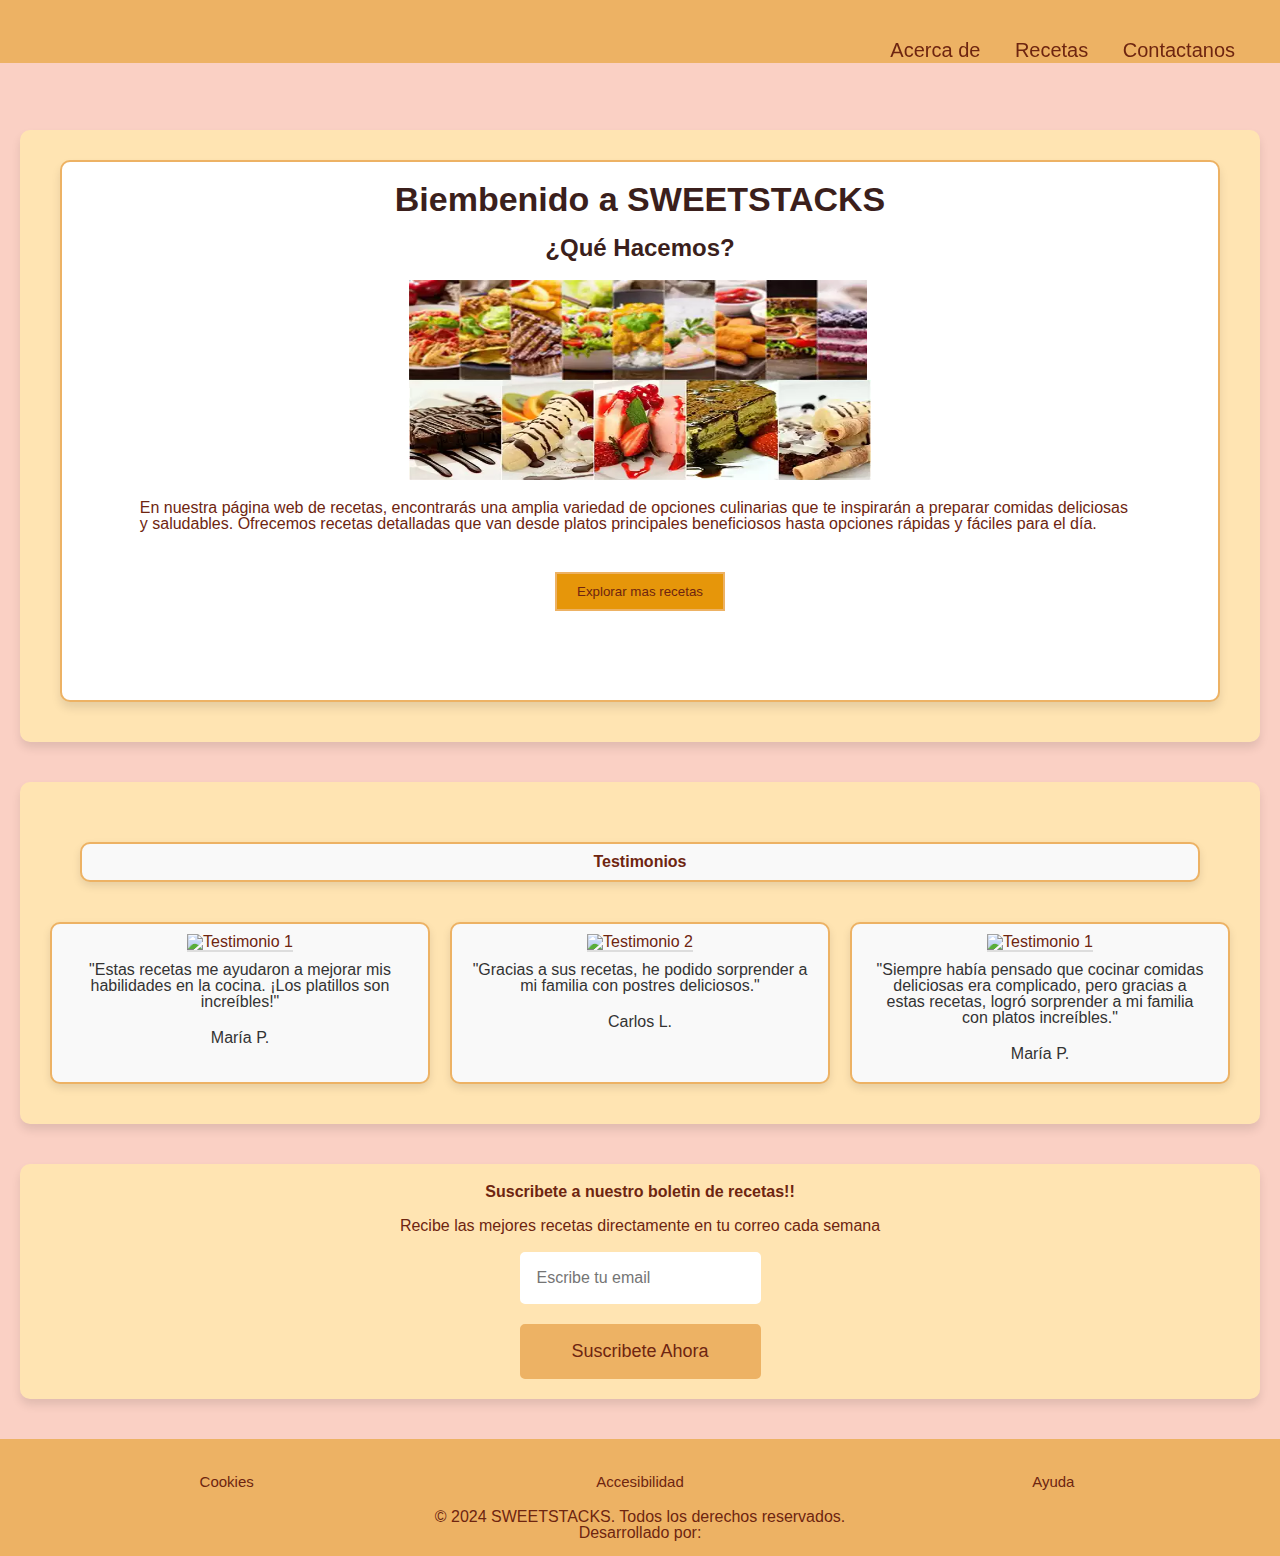
==== index.html @ 6b1458a8 "commit of "jissbossh"" ====
<!DOCTYPE html>
<html lang="es">

  <head>
    <meta charset="UTF-8" />
    <meta name="viewport"
      content="width=device-width, initial-scale=1.0" />
    <title>SWEETSTACKS</title>
    <link rel="stylesheet" href="css/reset.css" />
    <link rel="stylesheet" href="css/styles.css" />
    <link rel="stylesheet" href="css/header.css" />
    <link rel="stylesheet" href="css/footer.css" />
    <link rel="stylesheet" href="css/responsive.css" />
    <link rel="shortcut icon" href="img/logo.svg" type="image/x-icon">
  </head>

  <body>
    <header class="Encabezado">
      <a href="index.html"><img class="logo"
          src="img/logo.svg"
          alt /></a>
      <nav class="menu">
        <ul>
          <li><a href="index.html">Acerca de</a></li>
          <li><a href="html/recetas.html">Recetas</a></li>
          <li><a href="html/contacto.html">Contactanos</a></li>
        </ul>
      </nav>
    </header>

    <main class="main">
      <div class="test">
        <div class="principal-container">
          <h1 class="titlo">Biembenido a SWEETSTACKS</h1>
          <h2 class="subtitulo">¿Qué Hacemos?</h2>
          <section class="container">
            <!-- <img class="img_gourmet" src="img/gourmet.webp" alt="img_gourmet" /> -->
            <img class src="img/banner.webp" alt="img_gourmet" />
            <p class="descripcion_gourmet">
              En nuestra página web de recetas, encontrarás una amplia variedad
              de
              opciones culinarias que te inspirarán a preparar comidas
              deliciosas
              y saludables. Ofrecemos recetas detalladas que van desde platos
              principales beneficiosos hasta opciones rápidas y fáciles para el
              día.
            </p>
            <div class="expo_recetas">
              <button onclick="window.location.href='html/recetas.html'">
                Explorar mas recetas
              </button>
            </div>
          </section>
          <!--<section class="container">
        <p class="descripcion_panaderia">
          En nuestra página web de recetas de repostería, te ofrecemos una
          deliciosa selección de postres y dulces que harán que cualquier
          ocasión sea especial. Desde cupcakes decorados con hermosos glaseados,
          hasta esponjosos panqueques y pasteles, aquí encontrarás recetas que
          son tanto visualmente atractivas como irresistibles al paladar.Ya seas
          amante de los cupcakes creativos o de los pancakes caseros para el
          desayuno, cada receta está diseñada para que sigas los pasos
          fácilmente, con ingredientes comunes y técnicas sencillas. Además, te
          proporcionamos consejos para personalizar tus creaciones con
          decoraciones únicas y cómo conseguir la textura perfecta en cada
          bocado. Si buscas impresionar con tus habilidades de repostería o
          simplemente disfrutar de un dulce casero, este es el lugar para ti.
          ¡Deja volar tu creatividad y endulza tu día!
        </p>
        <img class="img_panaderia" src="img/panaderia.webp" alt="" />
      </section>-->
          <!-- <section>
          <div class="expo_recetas">
            <button>Explorar mas recetas</button>
          </div>
        </section> -->
        </div>
      </div>
      <div id="test"
        class="test">
        <h3 class="destaque_titulo">Testimonios</h3>
        <section class="section_testimonios">
          <div class="testimonial">
            <img class="img_test"
              src="img/Ana_M..webp"
              alt="Testimonio 1" />
            <p>
              "Estas recetas me ayudaron a mejorar mis habilidades en la cocina.
              ¡Los platillos son increíbles!"
            </p>
            <p>María P.</p>
          </div>
          <div class="testimonial">
            <img class="img_test"
              src="img/Juan_P..webp"
              alt="Testimonio 2" />
            <p>
              "Gracias a sus recetas, he podido sorprender a mi familia con
              postres deliciosos."
            </p>
            <p>Carlos L.</p>
          </div>
          <div class="testimonial">
            <img class="img_test"
              src="img/Maria_L.webp"
              alt="Testimonio 1" />
            <p>
              "Siempre había pensado que cocinar comidas deliciosas era
              complicado, pero gracias a estas recetas, logró sorprender a mi
              familia con platos increíbles."
            </p>
            <p>María P.</p>
          </div>
        </section>
      </div>

      <section class="banner">
        <h3>Suscribete a nuestro boletin de recetas!!</h3>
        <label id="labelEmail" for="email">Recibe las mejores recetas
          directamente en tu correo cada semana</label>
        <form action class="form_group">
          <!-- <p>recibe las mejores recetas directamente en tu correo cada -->
          <!-- semana</p> -->
          <!-- <label id="labelEmail" for="email">Recibe las mejores recetas directamente en tu correo cada semana</label> -->
          <input type="email" name="email" id="email"
            placeholder="Escribe tu email" required>
          <button class type="submit">Suscribete Ahora</button>
        </form>
      </section>
    </main>

    <footer class="footer">
      <nav class="pie">
        <ul>
          <!-- <li><a href="#">Privacidad</a></li> -->
          <!-- <li><a href="#">Terminos y Condiciones</a></li> -->
          <!-- <li><a href="#">Trabaja con nosotros</a></li> -->
          <li><a href="#">Cookies</a></li>
          <li><a href="#">Accesibilidad</a></li>
          <li><a href="#">Ayuda</a></li>
        </ul>
      </nav>
      <p>&copy; 2024 SWEETSTACKS. Todos los derechos reservados.</p>
      <p>Desarrollado por:</p>
    </footer>
  </body>

</html>
---- css/styles.css ----
/* PRINCIPAL */
/* #region main*/
/* #region seccion principal*/
* {
  margin: 0;
  padding: 0;
  box-sizing: border-box;
}

body {
  margin: 0;
  padding: 0;
  font-family: Arial, Helvetica, sans-serif;
  min-height: 100%;
  position: relative;
  background-color: #fad0c4;
  color: rgb(110, 37, 16) !important;
}

.main {
  display: flex;
  flex-direction: column;
  width: 100%;
  padding: 20px 20px;
}

.titlo {
  color: #3b1f1c !important;
  text-align: center;
  margin: 20px;
  font-size: 34px;
}

.subtitulo {
  color: #3b1f1c !important;
  text-align: center;
  margin: 20px;
  font-size: 24px;
}

.main h2:first-child {
  color: #3b1f1c;
  text-align: center;
  margin: 60px 20px;
  font-size: 40px;
}

.main h2:first-child:hover {
  text-decoration: underline;
}

.principal-container {
  margin: 10px 20px 20px;
  background-color: white;
  border-radius: 10px;
  box-shadow: 0 6px 10px rgba(0, 0, 0, 0.1);
  border: 2px solid rgb(237, 178, 100);
}

.container {
  display: flex;
  width: 100%;
  height: 400px;
  align-items: center;
  flex-direction: column;
  margin-bottom: 20px;
  text-wrap: pretty;
}

.container img {
  height: 50%;
  width: 40%;
}

.img_panaderia {
  float: right;
}

.descripcion_gourmet {
  width: 90%;
  padding: 20px;
  box-sizing: border-box;
  display: flex;
  align-items: center;
  justify-content: flex-end;
  text-align: start;
}

.descripcion_panaderia {
  width: 50%;
  padding: 20px;
  box-sizing: border-box;
  display: flex;
  align-items: center;
  justify-content: flex-end;
  text-align: left;
}

.expo_recetas {
  text-align: center;
}


.expo_recetas button {
  padding: 10px 20px;
  margin-top: 20px;
  background-color: rgb(230, 150, 10);
  margin-top: 20px;
  border: 2px solid rgb(237, 178, 100);
  color: rgb(110, 37, 16);
  cursor: pointer;
}


.expo_recetas button:hover {
  background-color: rgb(230, 150, 100);
  color: black;
  border: 2px solid white;
}


.expo_recetas button:hover a {
  color: black;
}

.expo_recetas button a {
  list-style: none;
  text-decoration: none;
  display: block;
  color: white;
}

/* #endregion seccion principal*/
/*TESTIMONIOS */
/* #region seccion de testimonios*/
.test {
  background-color: #ffe4b2;
  padding: 20px;
  text-align: center;
  margin: 20px 0;
  border-radius: 10px;
  box-shadow: 0 6px 10px rgba(0, 0, 0, 0.1);
}

.section_testimonios {
  display: grid;
  grid-template-columns: repeat(auto-fit, minmax(25rem, 1fr));
  justify-items: center;
}

.testimonial {
  background-color: #f9f9f9;
  border-radius: 10px;
  box-shadow: 0 4px 8px rgba(0, 0, 0, 0.1);
  text-align: center;
  padding: 10px;
  width: 380px;
  margin-bottom: 20px;
  border: 2px solid rgb(237, 178, 100);
}

.destaque_titulo {
  padding: 10px;
  margin: 40px;
  background-color: #f9f9f9;
  border-radius: 10px;
  box-shadow: 0 4px 8px rgba(0, 0, 0, 0.1);
  border: 2px solid rgb(237, 178, 100);
}

.testimonial img {
  border-bottom: 2px solid #ddd;
  object-fit: cover;
}

.testimonial p {
  padding: 10px;
  font-size: 16px;
  color: #333;
}

.img_test {
  width: 75%;
}

/* #endregion seccion de testimonios*/
/*BANNER */
/* #region seccion de banner*/
.banner {
  background-color: #ffe4b2;
  padding: 20px;
  text-align: center;
  margin: 20px 0;
  display: flex;
  gap: 18px;
  flex-direction: column;
  align-items: center;
  border-radius: 10px;
  box-shadow: 0 6px 10px rgba(0, 0, 0, 0.1);
}


.banner button {
  padding: 10px 20px;
  background-color: rgb(230, 150, 10);
  margin-top: 20px;
  border: 2px solid rgb(237, 178, 100);
  color: rgb(110, 37, 16);
  border: none;
  font-size: 16px;
  cursor: pointer;
}

.banner button a {
  list-style: none;
  text-decoration: none;
  display: block;
  color: white;
}

.banner button:hover {
  background-color: #fff0f0;
  color: rgb(237, 178, 100);
}

.banner button a:hover {
  background-color: rgb(237, 178, 100);
  color: #110a06;
}

/* #endregion seccion de banner*/
/*RECETAS */
/* #region seccion de recetas*/
.recetas-container {
  padding: 20px;
  background-color: #ffe4b2;
  margin: 20px;
  border-radius: 10px;
  box-shadow: 0 6px 10px rgba(0, 0, 0, 0.1);
}

.recetas-container h2:first-child {
  text-align: center;
  color: #3b1f1c;
  font-size: 32px;
}

.gallery {
  display: grid;
  grid-template-columns: repeat(auto-fit, minmax(37rem, 1fr));
  gap: 20px;
  margin: 20px 20px;
}

.info-recetas {
  margin: 0 20px;
}

.boton-ver-receta {
  display: block;
  padding: 15px;
  color: #fff;
  background-color: rgb(230, 150, 10);
  border: none;
  border-radius: 5px;
  font-size: 18px;
  cursor: pointer;
  transition: all 0.5s ease-out;
  text-decoration: none;
  margin-top: 20px;
  border: 2px solid rgb(237, 178, 100);
}

.boton-ver-receta:hover {
  background-color: rgb(230, 150, 100);
  color: black;
  border: 2px solid white;
}

.gallery_item {
  border: 2px solid rgb(237, 178, 100);
  display: flex;
  gap: 10px;
  text-align: center;
  background-color: white;
  align-items: center;
}

.container-img-recetas {
  margin: 10px 10px;
  height: 250px;
}

.gallery_item a img {
  height: 250px;
  width: 250px;
  object-fit: cover;
  transition: transform 0.3s ease;
}

.gallery_item img {
  height: 250px;
  width: 250px;
  object-fit: cover;
  transition: transform 0.3s ease;
}

.gallery_item img:hover {
  transform: scale(1.02);
}

.gallery_item p {
  text-align: left;
  margin-left: 20px;
  margin-right: 20px;
  margin-top: 20px;
  font-size: 16px;
  font-weight: bold;
  color: #333;
}
/* #endregion seccion de recetas*/
/*CONTACTO */
/* #region seccion de contacto*/
.section_contact {
  padding: 40px;
  background-color: #ffe4b2;
  border-radius: 10px;
  box-shadow: 0 6px 10px rgba(0, 0, 0, 0.1);
  max-width: 800px;
  margin: 0 auto;
  text-align: center;
  margin-bottom: 20px;
}

.section_contact h2 {
  font-size: 28px;
  margin-bottom: 20px;
  color: rgb(110, 37, 16);
}

.section_contact p {
  font-size: 18px;
  margin-bottom: 40px;
  color: #333;
}

.contact_form {
  display: flex;
  flex-direction: column;
  gap: 20px;
}

.form_group {
  display: flex;
  flex-direction: column;
}

.form_group label {
  font-size: 16px;
  font-weight: 700;
  padding: 6px;
  color: rgb(110, 37, 16);
  background-color: rgb(237, 178, 100);
}

.form_group input,
.form_group textarea {
  font-family: Arial, Helvetica, sans-serif;
  border-style: none;
  padding: 15px;
  font-size: 16px;
  border-radius: 5px;
  background-color: #fff;
  color: rgb(110, 37, 16);
  border: 2px solid #fff;
}

.form_group textarea:focus,
.form_group input:focus {
  outline-color: rgb(237, 178, 100);
  border: 2px solid rgb(237, 178, 100);
}


.form_group input[type="submit"],
.form_group button {
  padding: 15px;
  color: rgb(110, 37, 16);
  background-color: rgb(237, 178, 100);
  border: none;
  border-radius: 5px;
  font-size: 18px;
  cursor: pointer;
  transition: all 0.5s ease-out;
  border: 2px solid rgb(237, 178, 100);
}

.form_group input[type="submit"]:hover,
.form_group button:hover {
  background-color: rgb(237, 178, 100);
  color: black;
  border: 2px solid white;
}

.form_group textarea:hover,
.form_group input:hover {
  border: 2px solid rgb(237, 178, 100);
}

.form_group {
  background-color: transparent;
}
/* #endregion seccion de contacto*/
/*SOCIAL */
/* #region seccion de social*/
.section_social {
  background-color: #f9d5c0;
  padding: 20px 0;
  text-align: center;
}

.section_social h2 {
  font-size: 29px;
  color: #b22222;
  margin-bottom: 20px;
}

.icon_social {
  display: flex;
  justify-content: center;
  align-items: center;
  gap: 20px;
}

.social-icon {
  width: 100px;
  height: 100px;
}

.social-icon img {
  height: 100%;
  width: 100%;
  object-fit: cover;
}
/* #endregion seccion de social*/
/* #region detalle de recetas  */
.recetas_detalle {
  background-color: #ffe4b2;
  padding: 20px;
  margin: 20px 0;
  border-radius: 10px;
  text-align: center;
  box-shadow: 0 6px 10px rgba(0, 0, 0, 0.1);
}

.recetas_detalle img {
  height: 400px;
  width: 600px;
  object-fit: fill;
}

.recetas_detalle h2 {
  /* padding: 10px; */
  margin: 10px;
  font-size: 32px;
}

.recetas_detalle ul,
.recetas_detalle ol {
  /* column-count: 2;
  column-gap: 20px;
  margin: 20px; */
  display: grid;
  grid-template-columns: repeat(auto-fit, minmax(37rem, 1fr));
  gap: 20px;
  margin: 20px 20px;
}

.recetas_detalle ul li,
.recetas_detalle ol li {
  margin-bottom: 2px;
  /* Espacio entre cada ítem */
}

.recetas_detalle_item {
  text-align: left;
  margin: 20px;
}

.recetas_detalle_item h3 {
  text-align: left;
  margin: 20px;
  text-decoration: none;
}

.separador {
  /* border-top: 10px dashed rgb(237, 178, 100); */
  border-top: 10px dashed white;
}

/* #endregion detalle de recetas */
/* #endregion main*/
---- css/header.css ----
/* #region header */


header {
  position: sticky;
  top: 0;
  z-index: 1;
  background-color: rgb(237, 178, 100);
  padding: 10px;
}

.encabezado {
  color: white;
}

.logo {
  padding: 20px 0;
  /* border: 0.1px solid rgb(10, 10, 10); */
}

.menu {
  float: right;
  padding: 20px;
  position: relative;
}

.menu ul {
  list-style: none;
  padding: 0;
}

.menu ul li {
  display: inline-block;
  position: relative;
  margin-left: 2 0px;
}

.menu ul li a {
  color: rgb(110, 37, 16);
  text-decoration: none;
  padding: 10px 15px;
  display: block;
  font-size: 20px;
}

.menu ul li:hover > a {
  background-color: #fad0c4;
  color: #110a06;
}
/* #endregion header */
---- css/footer.css ----
/*PIE DE PAGINA */
/* #region footer*/


.footer {
  background-color: rgb(237, 178, 100);
  color: rgb(110, 37, 16);
  text-align: center;
  padding: 15px;
}

.pie {
  margin-top: 10px;
}

.pie ul {
  list-style: none;
  display: grid;
  grid-template-columns: repeat(auto-fit, minmax(6rem, 1fr));
  justify-items: center;
  justify-content: space-between;
  gap: 10px;
  margin: 10px;
}

.pie ul li {
  display: inline-block;
}

.pie ul li a {
  color: rgb(110, 37, 16);
  text-decoration: none;
  padding: 10px 15px;
  display: block;
  font-size: 15px;
}

.pie ul li:hover a {
  background-color: #fad0c4;
  color: #110a06;
}
/* #endregion footer*/
---- css/responsive.css ----
@media only screen and (max-width: 1050px) {
    .gallery {
        grid-template-columns: 1fr;
        width: 100%;
        margin-left: 0px;
    }
}

@media (max-width: 768px) {

    /* #region query header */
    header {
        display: flex;
        flex-direction: column;
        align-items: center;
    }

    .logo,
    .menu {
        padding: 10px;
        float: none;
        text-align: center;
    }

    .menu ul {
        display: flex;
        justify-content: center;
        gap: 20px;
    }

    .menu ul li {
        margin-left: 0;
    }

    .menu ul li a {
        font-size: 18px;
        padding: 8px 12px;
    }

    /* #endregion query header */

    /* #region query main */

    .main h2:first-child {
        font-size: 28px;
    }

    .container img {
        width: 60%;
        height: auto;
    }

    .descripcion_gourmet,
    .descripcion_panaderia {
        width: 80%;
        padding: 10px;
        text-align: center;
    }

    .gallery {
        grid-template-columns: repeat(auto-fit, minmax(30rem, 1fr));
        margin-left: 0px;
    }

    .testimonial {
        width: 60%;
        padding: 15px;
        margin-right: 10%;
    }

    .testimonial img {
        width: 50%;
    }

    .banner {
        flex-direction: column;
        gap: 10px;
    }

    .gallery_item img {
        width: 100%;
        height: auto;
    }

    .section_contact {
        padding: 20px;
        width: 90%;
    }

    .boton-ver-receta {
        margin: 10px;
    }

    .section_social h2 {
        font-size: 24px;
    }

    .icon_social {
        gap: 15px;
    }

    .social-icon {
        width: 80px;
        height: 80px;
    }

    /* #endregion query main */

    /* #region query footer */

    .pie ul {
        grid-template-columns: 1fr 1fr;
    }

    .pie ul li a {
        font-size: 14px;
        padding: 8px 12px;
    }

    /* #endregion query footer */

    /* #region query recetas */
    .recetas-container {
        flex-direction: column;
        gap: 15px;
    }

    .receta {
        width: 100%;
        padding: 15px;
    }

    .receta-titulo {
        font-size: 1.8rem;
    }

    .receta-descripcion {
        font-size: 1.3rem;
    }

    .contenedor-img-receta {
        padding: 12px;
    }

    .contenedor-img-receta img {
        border-radius: 10px;
    }

    .derecha {
        width: 100%;
        padding: 15px;
    }

    .ingredientes,
    .instrucciones {
        padding: 15px;
    }

    .ingredientes h3,
    .instrucciones h3 {
        font-size: 1.6rem;
    }

    .ingredientes ul,
    .ingredientes ol,
    .instrucciones ul,
    .instrucciones ol {
        font-size: 0.9rem;
    }

    /* #endregion query recetas */

}

@media (max-width: 480px) {

    /* #region query header */
    header {
        display: flex;
        flex-direction: column;
        align-items: center;
    }

    .logo,
    .menu {
        padding: 5px;
        text-align: center;
    }

    .menu ul {
        flex-direction: column;
        gap: 10px;
    }

    .menu ul li {
        display: block;
        margin-left: 0;
    }

    .menu ul li a {
        font-size: 16px;
        padding: 6px 10px;
    }

    /* #endregion query header */

    /* #region query main */
    .main h2:first-child {
        font-size: 24px;
    }

    .container img {
        width: 70%;
        height: auto;
    }

    .gallery_item {
        flex: flex;
        flex-direction: column;
    }

    .container-img-recetas{
       height: auto;
    }

    .gallery_item a img {
        height: 150px;
        width: 150px;
    }

    .descripcion_gourmet,
    .descripcion_panaderia {
        width: 90%;
        padding: 10px;
        text-align: center;
    }

    .gallery {
        grid-template-columns: 1fr;
        gap: 10px;
        margin-left: 0px;
    }

    .boton-ver-receta {
        margin: 10px;
    }

    .testimonial {
        width: 80%;
        /* padding: 10px; */
        /* margin: 0 auto 20px; */
        float: left;
    }

    .testimonial img {
        width:80%;
        height: auto;
    }

    .banner {
        padding: 15px;
        flex-direction: column;
        gap: 10px;
    }

    .banner button {
        font-size: 14px;
        padding: 10px 18px;
    }

    .section_contact {
        padding: 15px;
        width: 100%;
    }

    .section_social h2,
    .section_contact h2 {
        font-size: 24px;
    }

    .icon_social {
        gap: 10px;
    }

    .social-icon {
        width: 60px;
        height: 60px;
    }

    .form_group input[type="submit"],
    .form_group button {
        font-size: 16px;
        padding: 12px;
    }

    .footer {
        padding: 10px;
    }

    .pie ul {
        grid-template-columns: 1fr;
    }

    .pie ul li a {
        font-size: 12px;
        padding: 6px 10px;
    }

    body {
        font-size: 14px;
    }

    .main {
        padding: 10px;
    }

    .principal-container {
        margin: 10px;
        padding: 15px;
    }

    /* #endregion query main */

    /* #region query recetas */
    .recetas-container {
        flex-direction: column;
        gap: 10px;
    }

    .receta {
        width: 100%;
        padding: 10px;
    }

    .receta-titulo {
        font-size: 1.6rem;
    }

    .receta-descripcion {
        font-size: 1.2rem;
    }

    .contenedor-img-receta {
        padding: 10px;
    }

    .contenedor-img-receta img {
        border-radius: 8px;
    }

    .derecha {
        width: 100%;
        padding: 10px;
    }

    .ingredientes,
    .instrucciones {
        padding: 10px;
    }

    .ingredientes h3,
    .instrucciones h3 {
        font-size: 1.5rem;
    }

    .ingredientes ul,
    .ingredientes ol,
    .instrucciones ul,
    .instrucciones ol {
        font-size: 0.85rem;
    }

    /* #endregion query recetas */

}
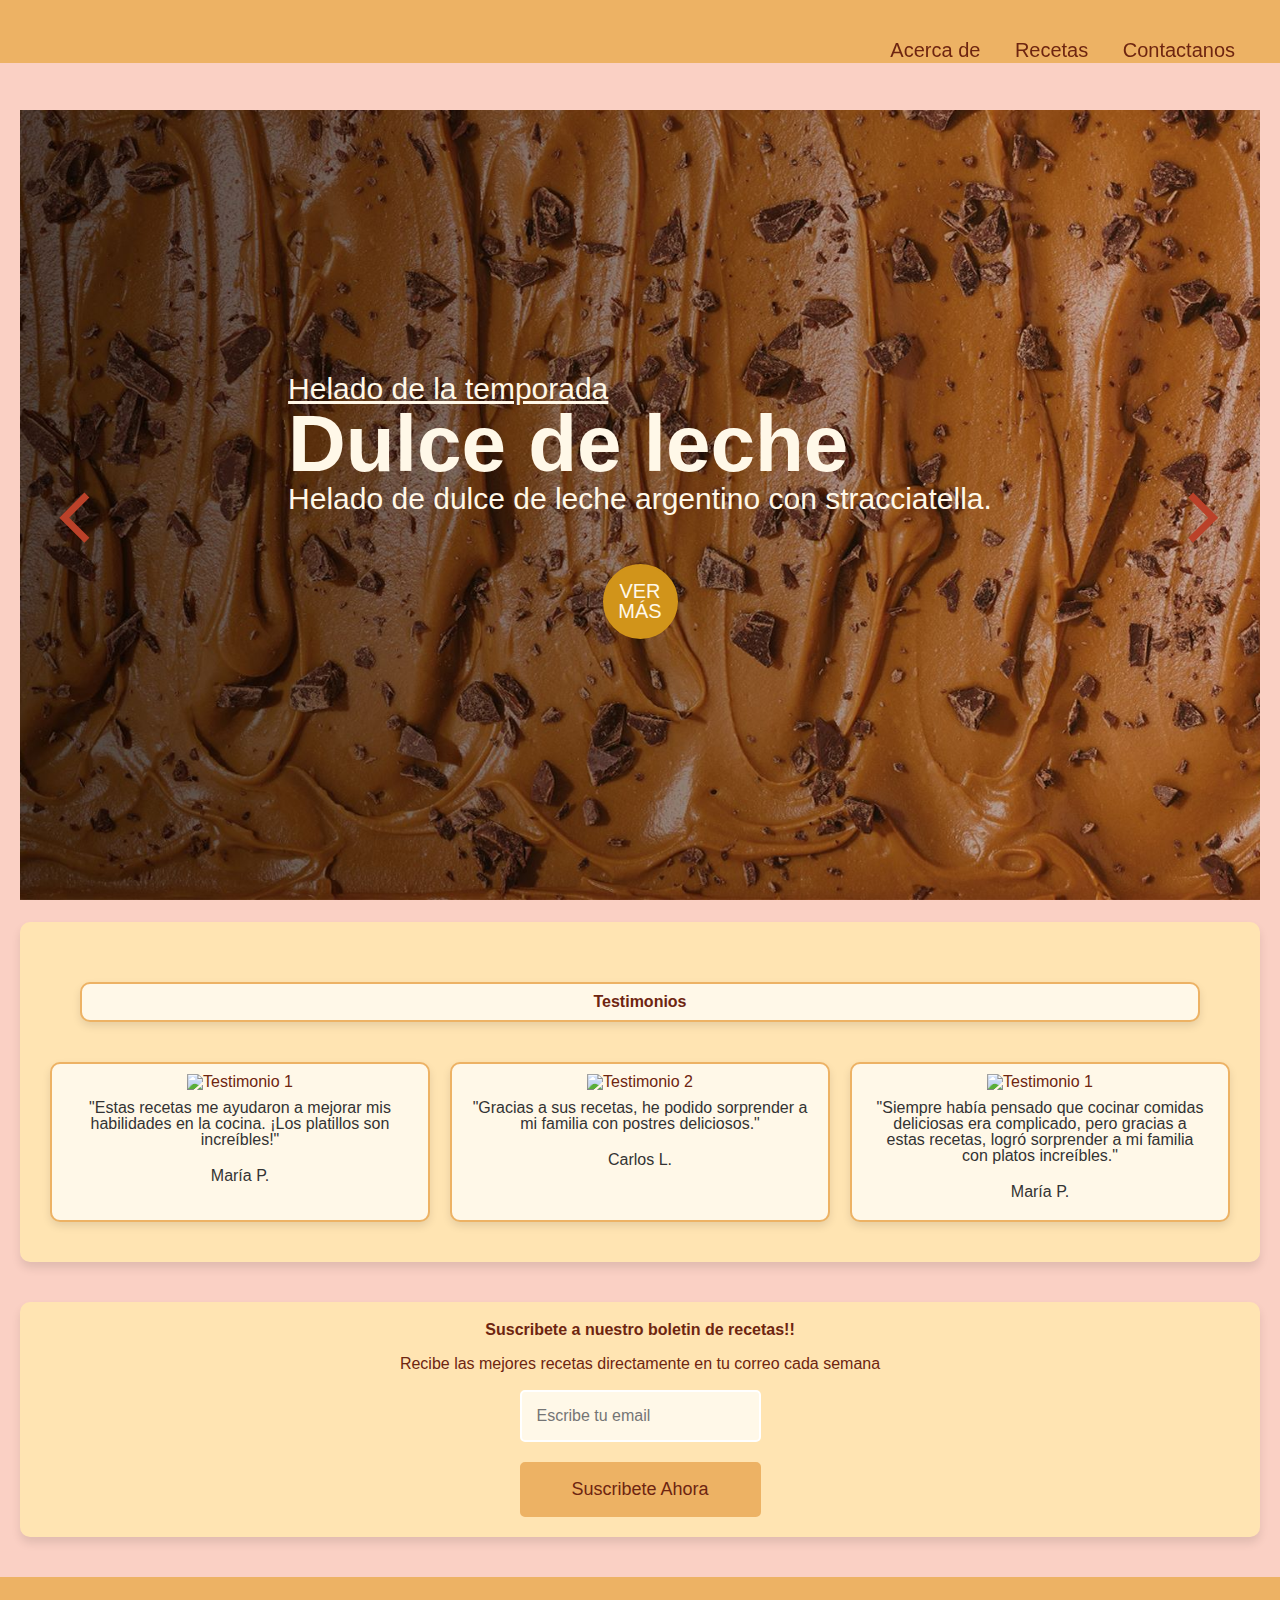
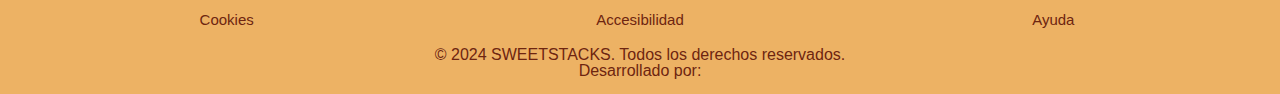
==== commit be8129f6: "Carrucel" ====
--- a/index.html
+++ b/index.html
@@ -1,24 +1,21 @@
 <!DOCTYPE html>
 <html lang="es">
-
   <head>
     <meta charset="UTF-8" />
-    <meta name="viewport"
-      content="width=device-width, initial-scale=1.0" />
+    <meta name="viewport" content="width=device-width, initial-scale=1.0" />
     <title>SWEETSTACKS</title>
     <link rel="stylesheet" href="css/reset.css" />
     <link rel="stylesheet" href="css/styles.css" />
     <link rel="stylesheet" href="css/header.css" />
     <link rel="stylesheet" href="css/footer.css" />
     <link rel="stylesheet" href="css/responsive.css" />
-    <link rel="shortcut icon" href="img/logo.svg" type="image/x-icon">
+    <link rel="stylesheet" href="css/carrucel.css" />
+    <link rel="shortcut icon" href="img/logo.svg" type="image/x-icon" />
   </head>
 
   <body>
     <header class="Encabezado">
-      <a href="index.html"><img class="logo"
-          src="img/logo.svg"
-          alt /></a>
+      <a href="index.html"><img class="logo" src="img/logo.svg" alt /></a>
       <nav class="menu">
         <ul>
           <li><a href="index.html">Acerca de</a></li>
@@ -29,61 +26,53 @@
     </header>
 
     <main class="main">
-      <div class="test">
-        <div class="principal-container">
-          <h1 class="titlo">Biembenido a SWEETSTACKS</h1>
-          <h2 class="subtitulo">¿Qué Hacemos?</h2>
-          <section class="container">
-            <!-- <img class="img_gourmet" src="img/gourmet.webp" alt="img_gourmet" /> -->
-            <img class src="img/banner.webp" alt="img_gourmet" />
-            <p class="descripcion_gourmet">
-              En nuestra página web de recetas, encontrarás una amplia variedad
-              de
-              opciones culinarias que te inspirarán a preparar comidas
-              deliciosas
-              y saludables. Ofrecemos recetas detalladas que van desde platos
-              principales beneficiosos hasta opciones rápidas y fáciles para el
-              día.
-            </p>
-            <div class="expo_recetas">
-              <button onclick="window.location.href='html/recetas.html'">
-                Explorar mas recetas
-              </button>
-            </div>
-          </section>
-          <!--<section class="container">
-        <p class="descripcion_panaderia">
-          En nuestra página web de recetas de repostería, te ofrecemos una
-          deliciosa selección de postres y dulces que harán que cualquier
-          ocasión sea especial. Desde cupcakes decorados con hermosos glaseados,
-          hasta esponjosos panqueques y pasteles, aquí encontrarás recetas que
-          son tanto visualmente atractivas como irresistibles al paladar.Ya seas
-          amante de los cupcakes creativos o de los pancakes caseros para el
-          desayuno, cada receta está diseñada para que sigas los pasos
-          fácilmente, con ingredientes comunes y técnicas sencillas. Además, te
-          proporcionamos consejos para personalizar tus creaciones con
-          decoraciones únicas y cómo conseguir la textura perfecta en cada
-          bocado. Si buscas impresionar con tus habilidades de repostería o
-          simplemente disfrutar de un dulce casero, este es el lugar para ti.
-          ¡Deja volar tu creatividad y endulza tu día!
-        </p>
-        <img class="img_panaderia" src="img/panaderia.webp" alt="" />
-      </section>-->
-          <!-- <section>
-          <div class="expo_recetas">
-            <button>Explorar mas recetas</button>
+      <div class="carrusel">
+        <div class="recetas" id="receta-1">
+          <div class="receta-texto">
+            <span>Helado de la temporada</span>
+            <h2>Dulce de leche</h2>
+            <span>Helado de dulce de leche argentino con stracciatella.</span>
           </div>
-        </section> -->
+          <div class="boton-receta">
+            <span>
+              <a href="documents/DulceDeLeche.html">VER MÁS</a>
+            </span>
+          </div>
+        </div>
+
+        <div class="recetas" id="receta-2">
+          <div class="receta-texto">
+            <span>Waffle Madame</span>
+            <h2>Waffle Madame</h2>
+            <span>Sánduche de waffle con mezcla de quesos</span>
+          </div>
+          <div class="boton-receta">
+            <span>
+              <a href="documents/DulceDeLeche.html">VER MÁS</a>
+            </span>
+          </div>
+        </div>
+
+        <div class="atras flechas-carrucel">
+          <a onclick="FlechasCarrucel(-1)"
+            ><img src="img/carrucel/arrow_left.svg" alt="flecha hacia atras"
+          /></a>
+        </div>
+
+        <div class="adelante flechas-carrucel">
+          <a onclick="FlechasCarrucel(1)"
+            ><img
+              src="img/carrucel/arrow_right.svg"
+              alt="flecha hacia adelante"
+          /></a>
         </div>
       </div>
-      <div id="test"
-        class="test">
+
+      <div id="test" class="test">
         <h3 class="destaque_titulo">Testimonios</h3>
         <section class="section_testimonios">
           <div class="testimonial">
-            <img class="img_test"
-              src="img/Ana_M..webp"
-              alt="Testimonio 1" />
+            <img class="img_test" src="img/Ana_M..webp" alt="Testimonio 1" />
             <p>
               "Estas recetas me ayudaron a mejorar mis habilidades en la cocina.
               ¡Los platillos son increíbles!"
@@ -91,9 +80,7 @@
             <p>María P.</p>
           </div>
           <div class="testimonial">
-            <img class="img_test"
-              src="img/Juan_P..webp"
-              alt="Testimonio 2" />
+            <img class="img_test" src="img/Juan_P..webp" alt="Testimonio 2" />
             <p>
               "Gracias a sus recetas, he podido sorprender a mi familia con
               postres deliciosos."
@@ -101,9 +88,7 @@
             <p>Carlos L.</p>
           </div>
           <div class="testimonial">
-            <img class="img_test"
-              src="img/Maria_L.webp"
-              alt="Testimonio 1" />
+            <img class="img_test" src="img/Maria_L.webp" alt="Testimonio 1" />
             <p>
               "Siempre había pensado que cocinar comidas deliciosas era
               complicado, pero gracias a estas recetas, logró sorprender a mi
@@ -116,14 +101,20 @@
 
       <section class="banner">
         <h3>Suscribete a nuestro boletin de recetas!!</h3>
-        <label id="labelEmail" for="email">Recibe las mejores recetas
-          directamente en tu correo cada semana</label>
+        <label id="labelEmail" for="email"
+          >Recibe las mejores recetas directamente en tu correo cada
+          semana</label
+        >
         <form action class="form_group">
           <!-- <p>recibe las mejores recetas directamente en tu correo cada -->
           <!-- semana</p> -->
           <!-- <label id="labelEmail" for="email">Recibe las mejores recetas directamente en tu correo cada semana</label> -->
-          <input type="email" name="email" id="email"
-            placeholder="Escribe tu email" required>
+          <input
+            type="email"
+            name="email"
+            id="email"
+            placeholder="Escribe tu email"
+            required />
           <button class type="submit">Suscribete Ahora</button>
         </form>
       </section>
@@ -143,6 +134,7 @@
       <p>&copy; 2024 SWEETSTACKS. Todos los derechos reservados.</p>
       <p>Desarrollado por:</p>
     </footer>
+
+    <script src="js/index.js"></script>
   </body>
-
 </html>
--- a/css/styles.css
+++ b/css/styles.css
@@ -5,6 +5,10 @@
   margin: 0;
   padding: 0;
   box-sizing: border-box;
+}
+
+:root {
+  --main-white-color: #fff8e8;
 }
 
 body {
@@ -41,7 +45,7 @@
 .main h2:first-child {
   color: #3b1f1c;
   text-align: center;
-  margin: 60px 20px;
+  margin: 20px 20px;
   font-size: 40px;
 }
 
@@ -51,7 +55,7 @@
 
 .principal-container {
   margin: 10px 20px 20px;
-  background-color: white;
+  background-color: var(--main-white-color);
   border-radius: 10px;
   box-shadow: 0 6px 10px rgba(0, 0, 0, 0.1);
   border: 2px solid rgb(237, 178, 100);
@@ -100,7 +104,6 @@
   text-align: center;
 }
 
-
 .expo_recetas button {
   padding: 10px 20px;
   margin-top: 20px;
@@ -111,13 +114,11 @@
   cursor: pointer;
 }
 
-
 .expo_recetas button:hover {
   background-color: rgb(230, 150, 100);
   color: black;
   border: 2px solid white;
 }
-
 
 .expo_recetas button:hover a {
   color: black;
@@ -149,7 +150,7 @@
 }
 
 .testimonial {
-  background-color: #f9f9f9;
+  background-color: var(--main-white-color);
   border-radius: 10px;
   box-shadow: 0 4px 8px rgba(0, 0, 0, 0.1);
   text-align: center;
@@ -162,14 +163,13 @@
 .destaque_titulo {
   padding: 10px;
   margin: 40px;
-  background-color: #f9f9f9;
+  background-color: var(--main-white-color);
   border-radius: 10px;
   box-shadow: 0 4px 8px rgba(0, 0, 0, 0.1);
   border: 2px solid rgb(237, 178, 100);
 }
 
 .testimonial img {
-  border-bottom: 2px solid #ddd;
   object-fit: cover;
 }
 
@@ -198,7 +198,6 @@
   border-radius: 10px;
   box-shadow: 0 6px 10px rgba(0, 0, 0, 0.1);
 }
-
 
 .banner button {
   padding: 10px 20px;
@@ -274,7 +273,7 @@
 .boton-ver-receta:hover {
   background-color: rgb(230, 150, 100);
   color: black;
-  border: 2px solid white;
+  border: 2px solid var(--main-white-color);
 }
 
 .gallery_item {
@@ -282,7 +281,7 @@
   display: flex;
   gap: 10px;
   text-align: center;
-  background-color: white;
+  background-color: var(--main-white-color);
   align-items: center;
 }
 
@@ -370,7 +369,7 @@
   padding: 15px;
   font-size: 16px;
   border-radius: 5px;
-  background-color: #fff;
+  background-color: var(--main-white-color);
   color: rgb(110, 37, 16);
   border: 2px solid #fff;
 }
@@ -380,7 +379,6 @@
   outline-color: rgb(237, 178, 100);
   border: 2px solid rgb(237, 178, 100);
 }
-
 
 .form_group input[type="submit"],
 .form_group button {
@@ -399,7 +397,7 @@
 .form_group button:hover {
   background-color: rgb(237, 178, 100);
   color: black;
-  border: 2px solid white;
+  border: 2px solid var(--main-white-color);
 }
 
 .form_group textarea:hover,
@@ -495,7 +493,7 @@
 
 .separador {
   /* border-top: 10px dashed rgb(237, 178, 100); */
-  border-top: 10px dashed white;
+  border-top: 10px dashed var(--main-white-color);
 }
 
 /* #endregion detalle de recetas */
--- a/css/header.css
+++ b/css/header.css
@@ -1,5 +1,4 @@
 /* #region header */
-
 
 header {
   position: sticky;
@@ -7,10 +6,6 @@
   z-index: 1;
   background-color: rgb(237, 178, 100);
   padding: 10px;
-}
-
-.encabezado {
-  color: white;
 }
 
 .logo {
--- a/css/footer.css
+++ b/css/footer.css
@@ -1,6 +1,5 @@
 /*PIE DE PAGINA */
 /* #region footer*/
-
 
 .footer {
   background-color: rgb(237, 178, 100);
--- a/css/responsive.css
+++ b/css/responsive.css
@@ -1,375 +1,371 @@
 @media only screen and (max-width: 1050px) {
-    .gallery {
-        grid-template-columns: 1fr;
-        width: 100%;
-        margin-left: 0px;
-    }
+  .gallery {
+    grid-template-columns: 1fr;
+    width: 100%;
+    margin-left: 0px;
+  }
 }
 
 @media (max-width: 768px) {
-
-    /* #region query header */
-    header {
-        display: flex;
-        flex-direction: column;
-        align-items: center;
-    }
-
-    .logo,
-    .menu {
-        padding: 10px;
-        float: none;
-        text-align: center;
-    }
-
-    .menu ul {
-        display: flex;
-        justify-content: center;
-        gap: 20px;
-    }
-
-    .menu ul li {
-        margin-left: 0;
-    }
-
-    .menu ul li a {
-        font-size: 18px;
-        padding: 8px 12px;
-    }
-
-    /* #endregion query header */
-
-    /* #region query main */
-
-    .main h2:first-child {
-        font-size: 28px;
-    }
-
-    .container img {
-        width: 60%;
-        height: auto;
-    }
-
-    .descripcion_gourmet,
-    .descripcion_panaderia {
-        width: 80%;
-        padding: 10px;
-        text-align: center;
-    }
-
-    .gallery {
-        grid-template-columns: repeat(auto-fit, minmax(30rem, 1fr));
-        margin-left: 0px;
-    }
-
-    .testimonial {
-        width: 60%;
-        padding: 15px;
-        margin-right: 10%;
-    }
-
-    .testimonial img {
-        width: 50%;
-    }
-
-    .banner {
-        flex-direction: column;
-        gap: 10px;
-    }
-
-    .gallery_item img {
-        width: 100%;
-        height: auto;
-    }
-
-    .section_contact {
-        padding: 20px;
-        width: 90%;
-    }
-
-    .boton-ver-receta {
-        margin: 10px;
-    }
-
-    .section_social h2 {
-        font-size: 24px;
-    }
-
-    .icon_social {
-        gap: 15px;
-    }
-
-    .social-icon {
-        width: 80px;
-        height: 80px;
-    }
-
-    /* #endregion query main */
-
-    /* #region query footer */
-
-    .pie ul {
-        grid-template-columns: 1fr 1fr;
-    }
-
-    .pie ul li a {
-        font-size: 14px;
-        padding: 8px 12px;
-    }
-
-    /* #endregion query footer */
-
-    /* #region query recetas */
-    .recetas-container {
-        flex-direction: column;
-        gap: 15px;
-    }
-
-    .receta {
-        width: 100%;
-        padding: 15px;
-    }
-
-    .receta-titulo {
-        font-size: 1.8rem;
-    }
-
-    .receta-descripcion {
-        font-size: 1.3rem;
-    }
-
-    .contenedor-img-receta {
-        padding: 12px;
-    }
-
-    .contenedor-img-receta img {
-        border-radius: 10px;
-    }
-
-    .derecha {
-        width: 100%;
-        padding: 15px;
-    }
-
-    .ingredientes,
-    .instrucciones {
-        padding: 15px;
-    }
-
-    .ingredientes h3,
-    .instrucciones h3 {
-        font-size: 1.6rem;
-    }
-
-    .ingredientes ul,
-    .ingredientes ol,
-    .instrucciones ul,
-    .instrucciones ol {
-        font-size: 0.9rem;
-    }
-
-    /* #endregion query recetas */
-
+  /* #region query header */
+  header {
+    display: flex;
+    flex-direction: column;
+    align-items: center;
+  }
+
+  .logo,
+  .menu {
+    padding: 10px;
+    float: none;
+    text-align: center;
+  }
+
+  .menu ul {
+    display: flex;
+    justify-content: center;
+    gap: 20px;
+  }
+
+  .menu ul li {
+    margin-left: 0;
+  }
+
+  .menu ul li a {
+    font-size: 18px;
+    padding: 8px 12px;
+  }
+
+  /* #endregion query header */
+
+  /* #region query main */
+
+  .main h2:first-child {
+    font-size: 28px;
+  }
+
+  .container img {
+    width: 60%;
+    height: auto;
+  }
+
+  .descripcion_gourmet,
+  .descripcion_panaderia {
+    width: 80%;
+    padding: 10px;
+    text-align: center;
+  }
+
+  .gallery {
+    grid-template-columns: repeat(auto-fit, minmax(30rem, 1fr));
+    margin-left: 0px;
+  }
+
+  .testimonial {
+    width: 60%;
+    padding: 15px;
+    margin-right: 10%;
+  }
+
+  .testimonial img {
+    width: 50%;
+  }
+
+  .banner {
+    flex-direction: column;
+    gap: 10px;
+  }
+
+  .gallery_item img {
+    width: 100%;
+    height: auto;
+  }
+
+  .section_contact {
+    padding: 20px;
+    width: 90%;
+  }
+
+  .boton-ver-receta {
+    margin: 10px;
+  }
+
+  .section_social h2 {
+    font-size: 24px;
+  }
+
+  .icon_social {
+    gap: 15px;
+  }
+
+  .social-icon {
+    width: 80px;
+    height: 80px;
+  }
+
+  /* #endregion query main */
+
+  /* #region query footer */
+
+  .pie ul {
+    grid-template-columns: 1fr 1fr;
+  }
+
+  .pie ul li a {
+    font-size: 14px;
+    padding: 8px 12px;
+  }
+
+  /* #endregion query footer */
+
+  /* #region query recetas */
+  .recetas-container {
+    flex-direction: column;
+    gap: 15px;
+  }
+
+  .receta {
+    width: 100%;
+    padding: 15px;
+  }
+
+  .receta-titulo {
+    font-size: 1.8rem;
+  }
+
+  .receta-descripcion {
+    font-size: 1.3rem;
+  }
+
+  .contenedor-img-receta {
+    padding: 12px;
+  }
+
+  .contenedor-img-receta img {
+    border-radius: 10px;
+  }
+
+  .derecha {
+    width: 100%;
+    padding: 15px;
+  }
+
+  .ingredientes,
+  .instrucciones {
+    padding: 15px;
+  }
+
+  .ingredientes h3,
+  .instrucciones h3 {
+    font-size: 1.6rem;
+  }
+
+  .ingredientes ul,
+  .ingredientes ol,
+  .instrucciones ul,
+  .instrucciones ol {
+    font-size: 0.9rem;
+  }
+
+  /* #endregion query recetas */
 }
 
 @media (max-width: 480px) {
-
-    /* #region query header */
-    header {
-        display: flex;
-        flex-direction: column;
-        align-items: center;
-    }
-
-    .logo,
-    .menu {
-        padding: 5px;
-        text-align: center;
-    }
-
-    .menu ul {
-        flex-direction: column;
-        gap: 10px;
-    }
-
-    .menu ul li {
-        display: block;
-        margin-left: 0;
-    }
-
-    .menu ul li a {
-        font-size: 16px;
-        padding: 6px 10px;
-    }
-
-    /* #endregion query header */
-
-    /* #region query main */
-    .main h2:first-child {
-        font-size: 24px;
-    }
-
-    .container img {
-        width: 70%;
-        height: auto;
-    }
-
-    .gallery_item {
-        flex: flex;
-        flex-direction: column;
-    }
-
-    .container-img-recetas{
-       height: auto;
-    }
-
-    .gallery_item a img {
-        height: 150px;
-        width: 150px;
-    }
-
-    .descripcion_gourmet,
-    .descripcion_panaderia {
-        width: 90%;
-        padding: 10px;
-        text-align: center;
-    }
-
-    .gallery {
-        grid-template-columns: 1fr;
-        gap: 10px;
-        margin-left: 0px;
-    }
-
-    .boton-ver-receta {
-        margin: 10px;
-    }
-
-    .testimonial {
-        width: 80%;
-        /* padding: 10px; */
-        /* margin: 0 auto 20px; */
-        float: left;
-    }
-
-    .testimonial img {
-        width:80%;
-        height: auto;
-    }
-
-    .banner {
-        padding: 15px;
-        flex-direction: column;
-        gap: 10px;
-    }
-
-    .banner button {
-        font-size: 14px;
-        padding: 10px 18px;
-    }
-
-    .section_contact {
-        padding: 15px;
-        width: 100%;
-    }
-
-    .section_social h2,
-    .section_contact h2 {
-        font-size: 24px;
-    }
-
-    .icon_social {
-        gap: 10px;
-    }
-
-    .social-icon {
-        width: 60px;
-        height: 60px;
-    }
-
-    .form_group input[type="submit"],
-    .form_group button {
-        font-size: 16px;
-        padding: 12px;
-    }
-
-    .footer {
-        padding: 10px;
-    }
-
-    .pie ul {
-        grid-template-columns: 1fr;
-    }
-
-    .pie ul li a {
-        font-size: 12px;
-        padding: 6px 10px;
-    }
-
-    body {
-        font-size: 14px;
-    }
-
-    .main {
-        padding: 10px;
-    }
-
-    .principal-container {
-        margin: 10px;
-        padding: 15px;
-    }
-
-    /* #endregion query main */
-
-    /* #region query recetas */
-    .recetas-container {
-        flex-direction: column;
-        gap: 10px;
-    }
-
-    .receta {
-        width: 100%;
-        padding: 10px;
-    }
-
-    .receta-titulo {
-        font-size: 1.6rem;
-    }
-
-    .receta-descripcion {
-        font-size: 1.2rem;
-    }
-
-    .contenedor-img-receta {
-        padding: 10px;
-    }
-
-    .contenedor-img-receta img {
-        border-radius: 8px;
-    }
-
-    .derecha {
-        width: 100%;
-        padding: 10px;
-    }
-
-    .ingredientes,
-    .instrucciones {
-        padding: 10px;
-    }
-
-    .ingredientes h3,
-    .instrucciones h3 {
-        font-size: 1.5rem;
-    }
-
-    .ingredientes ul,
-    .ingredientes ol,
-    .instrucciones ul,
-    .instrucciones ol {
-        font-size: 0.85rem;
-    }
-
-    /* #endregion query recetas */
-
+  /* #region query header */
+  header {
+    display: flex;
+    flex-direction: column;
+    align-items: center;
+  }
+
+  .logo,
+  .menu {
+    padding: 5px;
+    text-align: center;
+  }
+
+  .menu ul {
+    flex-direction: column;
+    gap: 10px;
+  }
+
+  .menu ul li {
+    display: block;
+    margin-left: 0;
+  }
+
+  .menu ul li a {
+    font-size: 16px;
+    padding: 6px 10px;
+  }
+
+  /* #endregion query header */
+
+  /* #region query main */
+  .main h2:first-child {
+    font-size: 24px;
+  }
+
+  .container img {
+    width: 70%;
+    height: auto;
+  }
+
+  .gallery_item {
+    flex: flex;
+    flex-direction: column;
+  }
+
+  .container-img-recetas {
+    height: auto;
+  }
+
+  .gallery_item a img {
+    height: 150px;
+    width: 150px;
+  }
+
+  .descripcion_gourmet,
+  .descripcion_panaderia {
+    width: 90%;
+    padding: 10px;
+    text-align: center;
+  }
+
+  .gallery {
+    grid-template-columns: 1fr;
+    gap: 10px;
+    margin-left: 0px;
+  }
+
+  .boton-ver-receta {
+    margin: 10px;
+  }
+
+  .testimonial {
+    width: 80%;
+    /* padding: 10px; */
+    /* margin: 0 auto 20px; */
+    float: left;
+  }
+
+  .testimonial img {
+    width: 80%;
+    height: auto;
+  }
+
+  .banner {
+    padding: 15px;
+    flex-direction: column;
+    gap: 10px;
+  }
+
+  .banner button {
+    font-size: 14px;
+    padding: 10px 18px;
+  }
+
+  .section_contact {
+    padding: 15px;
+    width: 100%;
+  }
+
+  .section_social h2,
+  .section_contact h2 {
+    font-size: 24px;
+  }
+
+  .icon_social {
+    gap: 10px;
+  }
+
+  .social-icon {
+    width: 60px;
+    height: 60px;
+  }
+
+  .form_group input[type="submit"],
+  .form_group button {
+    font-size: 16px;
+    padding: 12px;
+  }
+
+  .footer {
+    padding: 10px;
+  }
+
+  .pie ul {
+    grid-template-columns: 1fr;
+  }
+
+  .pie ul li a {
+    font-size: 12px;
+    padding: 6px 10px;
+  }
+
+  body {
+    font-size: 14px;
+  }
+
+  .main {
+    padding: 10px;
+  }
+
+  .principal-container {
+    margin: 10px;
+    padding: 15px;
+  }
+
+  /* #endregion query main */
+
+  /* #region query recetas */
+  .recetas-container {
+    flex-direction: column;
+    gap: 10px;
+  }
+
+  .receta {
+    width: 100%;
+    padding: 10px;
+  }
+
+  .receta-titulo {
+    font-size: 1.6rem;
+  }
+
+  .receta-descripcion {
+    font-size: 1.2rem;
+  }
+
+  .contenedor-img-receta {
+    padding: 10px;
+  }
+
+  .contenedor-img-receta img {
+    border-radius: 8px;
+  }
+
+  .derecha {
+    width: 100%;
+    padding: 10px;
+  }
+
+  .ingredientes,
+  .instrucciones {
+    padding: 10px;
+  }
+
+  .ingredientes h3,
+  .instrucciones h3 {
+    font-size: 1.5rem;
+  }
+
+  .ingredientes ul,
+  .ingredientes ol,
+  .instrucciones ul,
+  .instrucciones ol {
+    font-size: 0.85rem;
+  }
+
+  /* #endregion query recetas */
 }
--- a/css/carrucel.css
+++ b/css/carrucel.css
@@ -0,0 +1,177 @@
+:root {
+  --main-white-color: #fff8e8;
+  --brown-coffe-color: #492824;
+  --brown-hover-color: #3b1f1c;
+}
+
+.recetas {
+  position: relative;
+  top: 0;
+  width: 100%;
+  height: 100%;
+  display: flex;
+  justify-content: center;
+  align-items: center;
+  flex-direction: column;
+  background-repeat: no-repeat;
+  background-size: cover;
+  text-wrap: pretty;
+  background-attachment: fixed;
+}
+
+.recetas h2 {
+  font-weight: 700;
+  font-size: 80px;
+  color: var(--main-white-color);
+}
+
+.receta-texto {
+  cursor: context-menu;
+}
+
+#receta-1 {
+  background-image: url(../img/carrucel/DulceDeLeche.jpg);
+}
+
+#receta-2 {
+  background-image: url(../img/carrucel/WaffleMadame.jpg);
+}
+
+#receta-2 div span {
+  color: var(--brown-coffe-color);
+}
+
+#receta-2 div h2 {
+  color: var(--brown-coffe-color);
+}
+
+.recetas h2:hover {
+  text-decoration: underline;
+}
+
+.recetas span {
+  color: var(--main-white-color);
+  font-size: 30px;
+}
+
+.receta-texto span:nth-child(1) {
+  text-align: start;
+  text-decoration: underline;
+}
+
+.receta-texto span:nth-child(2) {
+  text-align: center;
+  font-weight: 500;
+}
+
+.boton-receta {
+  margin-top: 50px;
+  height: 75px;
+  width: 75px;
+  border-radius: 100%;
+  background-color: #d1941a;
+  padding: 2px;
+  border: 2px solid #d1941a;
+  display: table;
+  text-align: center;
+}
+
+.boton-receta span {
+  display: flex;
+  height: 100%;
+  align-items: center;
+}
+
+.boton-receta:hover {
+  background-color: #bb4129;
+  border: 2px solid #bb4129;
+}
+
+.boton-receta span a {
+  font-size: 20px;
+  font-weight: 400;
+}
+
+a,
+a:visited,
+a:hover,
+a:focus {
+  text-decoration: none;
+  color: #fff8e8;
+}
+
+.carrusel {
+  overflow: hidden;
+  position: relative;
+  height: 88vh;
+  width: 100%;
+  top: 0;
+}
+
+.flechas-carrucel {
+  position: absolute;
+  transform: scale(2.5);
+}
+
+.atras {
+  left: 0;
+  margin-left: 20px;
+}
+
+.adelante {
+  right: 0;
+  margin-right: 20px;
+}
+
+.atras,
+.adelante {
+  cursor: pointer;
+  position: absolute;
+  top: 50%;
+  width: auto;
+  padding: 16px;
+  margin-top: -22px;
+  color: white;
+  font-weight: bold;
+  font-size: 18px;
+  transition: 0.6s ease;
+  border-radius: 0 3px 3px 0;
+  user-select: none;
+}
+
+@media only screen and (max-width: 825px) {
+  .recetas h2 {
+    font-weight: 700;
+    font-size: 50px;
+    color: var(--main-white-color);
+  }
+
+  .recetas {
+    text-wrap: balance;
+  }
+
+  .receta-texto {
+    margin: 0 50px;
+  }
+
+  .receta-texto span:nth-child(3) {
+    text-align: center;
+  }
+
+  .recetas span {
+    color: var(--main-white-color);
+    font-size: 18px;
+  }
+
+  .flechas-carrucel {
+    transform: scale(2);
+  }
+
+  .atras {
+    margin-left: 0;
+  }
+
+  .adelante {
+    margin-right: 0;
+  }
+}
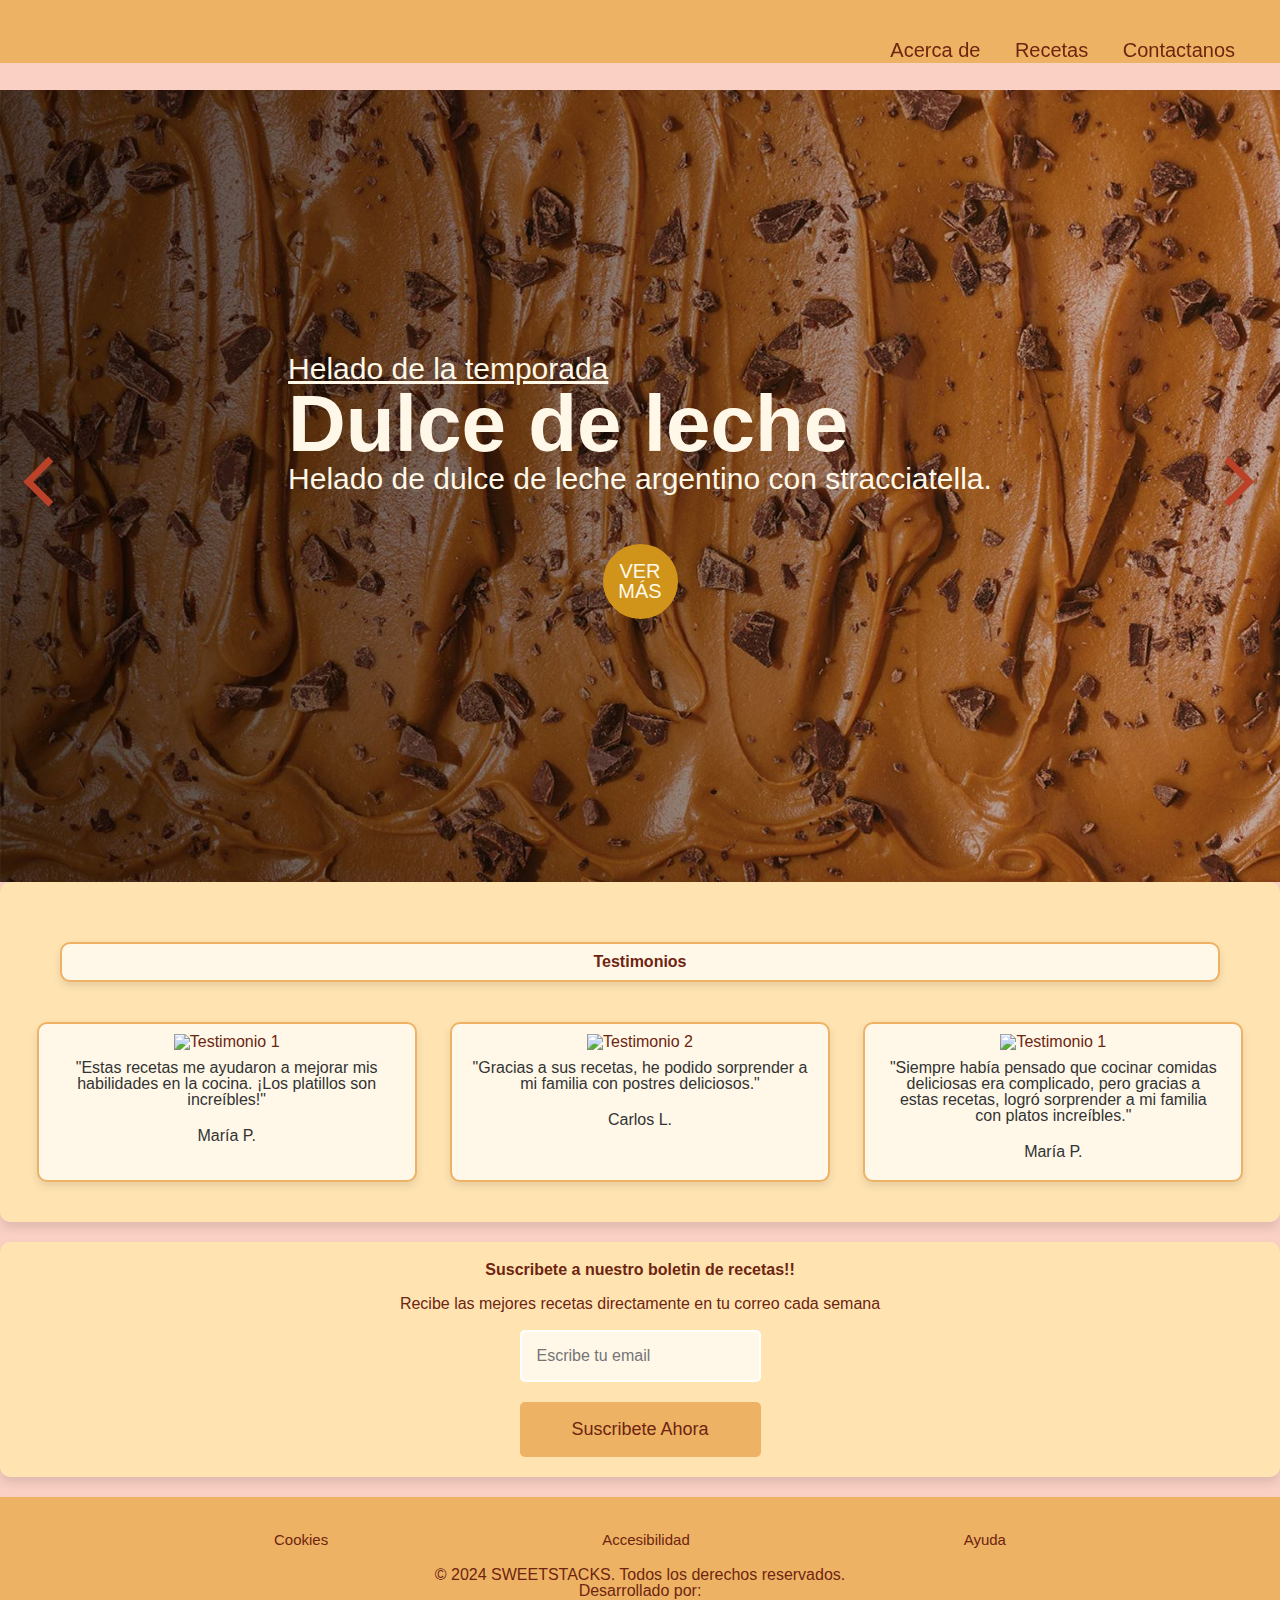
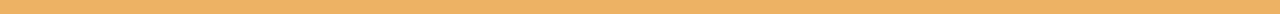
==== commit f84e9ea8: "." ====
--- a/index.html
+++ b/index.html
@@ -101,14 +101,10 @@
 
       <section class="banner">
         <h3>Suscribete a nuestro boletin de recetas!!</h3>
-        <label id="labelEmail" for="email"
-          >Recibe las mejores recetas directamente en tu correo cada
-          semana</label
-        >
+        <p id="labelEmail">
+          Recibe las mejores recetas directamente en tu correo cada semana
+        </p>
         <form action class="form_group">
-          <!-- <p>recibe las mejores recetas directamente en tu correo cada -->
-          <!-- semana</p> -->
-          <!-- <label id="labelEmail" for="email">Recibe las mejores recetas directamente en tu correo cada semana</label> -->
           <input
             type="email"
             name="email"
@@ -123,9 +119,6 @@
     <footer class="footer">
       <nav class="pie">
         <ul>
-          <!-- <li><a href="#">Privacidad</a></li> -->
-          <!-- <li><a href="#">Terminos y Condiciones</a></li> -->
-          <!-- <li><a href="#">Trabaja con nosotros</a></li> -->
           <li><a href="#">Cookies</a></li>
           <li><a href="#">Accesibilidad</a></li>
           <li><a href="#">Ayuda</a></li>
--- a/css/styles.css
+++ b/css/styles.css
@@ -9,6 +9,11 @@
 
 :root {
   --main-white-color: #fff8e8;
+}
+
+h2:hover,
+h3:hover {
+  text-decoration: underline;
 }
 
 body {
@@ -25,7 +30,6 @@
   display: flex;
   flex-direction: column;
   width: 100%;
-  padding: 20px 20px;
 }
 
 .titlo {
@@ -138,7 +142,6 @@
   background-color: #ffe4b2;
   padding: 20px;
   text-align: center;
-  margin: 20px 0;
   border-radius: 10px;
   box-shadow: 0 6px 10px rgba(0, 0, 0, 0.1);
 }
@@ -231,11 +234,22 @@
 /*RECETAS */
 /* #region seccion de recetas*/
 .recetas-container {
+  background-color: #ffe4b2;
+  margin: 20px;
+  border-radius: 10px;
+  box-shadow: 0 6px 10px rgba(0, 0, 0, 0.1);
+}
+
+.receta-container {
   padding: 20px;
   background-color: #ffe4b2;
   margin: 20px;
   border-radius: 10px;
   box-shadow: 0 6px 10px rgba(0, 0, 0, 0.1);
+  gap: 10px;
+  display: grid;
+  grid-template-rows: auto;
+  grid-template-columns: 1fr 1fr;
 }
 
 .recetas-container h2:first-child {
@@ -253,6 +267,11 @@
 
 .info-recetas {
   margin: 0 20px;
+  height: 100%;
+  display: flex;
+  flex-direction: column;
+  align-content: center;
+  justify-content: center;
 }
 
 .boton-ver-receta {
@@ -328,7 +347,7 @@
   max-width: 800px;
   margin: 0 auto;
   text-align: center;
-  margin-bottom: 20px;
+  margin: 20px auto;
 }
 
 .section_contact h2 {
@@ -364,6 +383,7 @@
 
 .form_group input,
 .form_group textarea {
+  height: 100%;
   font-family: Arial, Helvetica, sans-serif;
   border-style: none;
   padding: 15px;
--- a/css/footer.css
+++ b/css/footer.css
@@ -14,12 +14,11 @@
 
 .pie ul {
   list-style: none;
-  display: grid;
-  grid-template-columns: repeat(auto-fit, minmax(6rem, 1fr));
-  justify-items: center;
-  justify-content: space-between;
-  gap: 10px;
-  margin: 10px;
+  margin: 10px auto;
+  display: flex;
+  flex-wrap: wrap;
+  justify-content: space-evenly;
+  text-align: center;
 }
 
 .pie ul li {
--- a/css/responsive.css
+++ b/css/responsive.css
@@ -307,10 +307,6 @@
     font-size: 14px;
   }
 
-  .main {
-    padding: 10px;
-  }
-
   .principal-container {
     margin: 10px;
     padding: 15px;
--- a/css/carrucel.css
+++ b/css/carrucel.css
@@ -128,12 +128,8 @@
   cursor: pointer;
   position: absolute;
   top: 50%;
-  width: auto;
-  padding: 16px;
   margin-top: -22px;
   color: white;
-  font-weight: bold;
-  font-size: 18px;
   transition: 0.6s ease;
   border-radius: 0 3px 3px 0;
   user-select: none;
@@ -167,6 +163,11 @@
     transform: scale(2);
   }
 
+  .flechas-carrucel a {
+    display: block;
+    width: 100%;
+  }
+
   .atras {
     margin-left: 0;
   }
